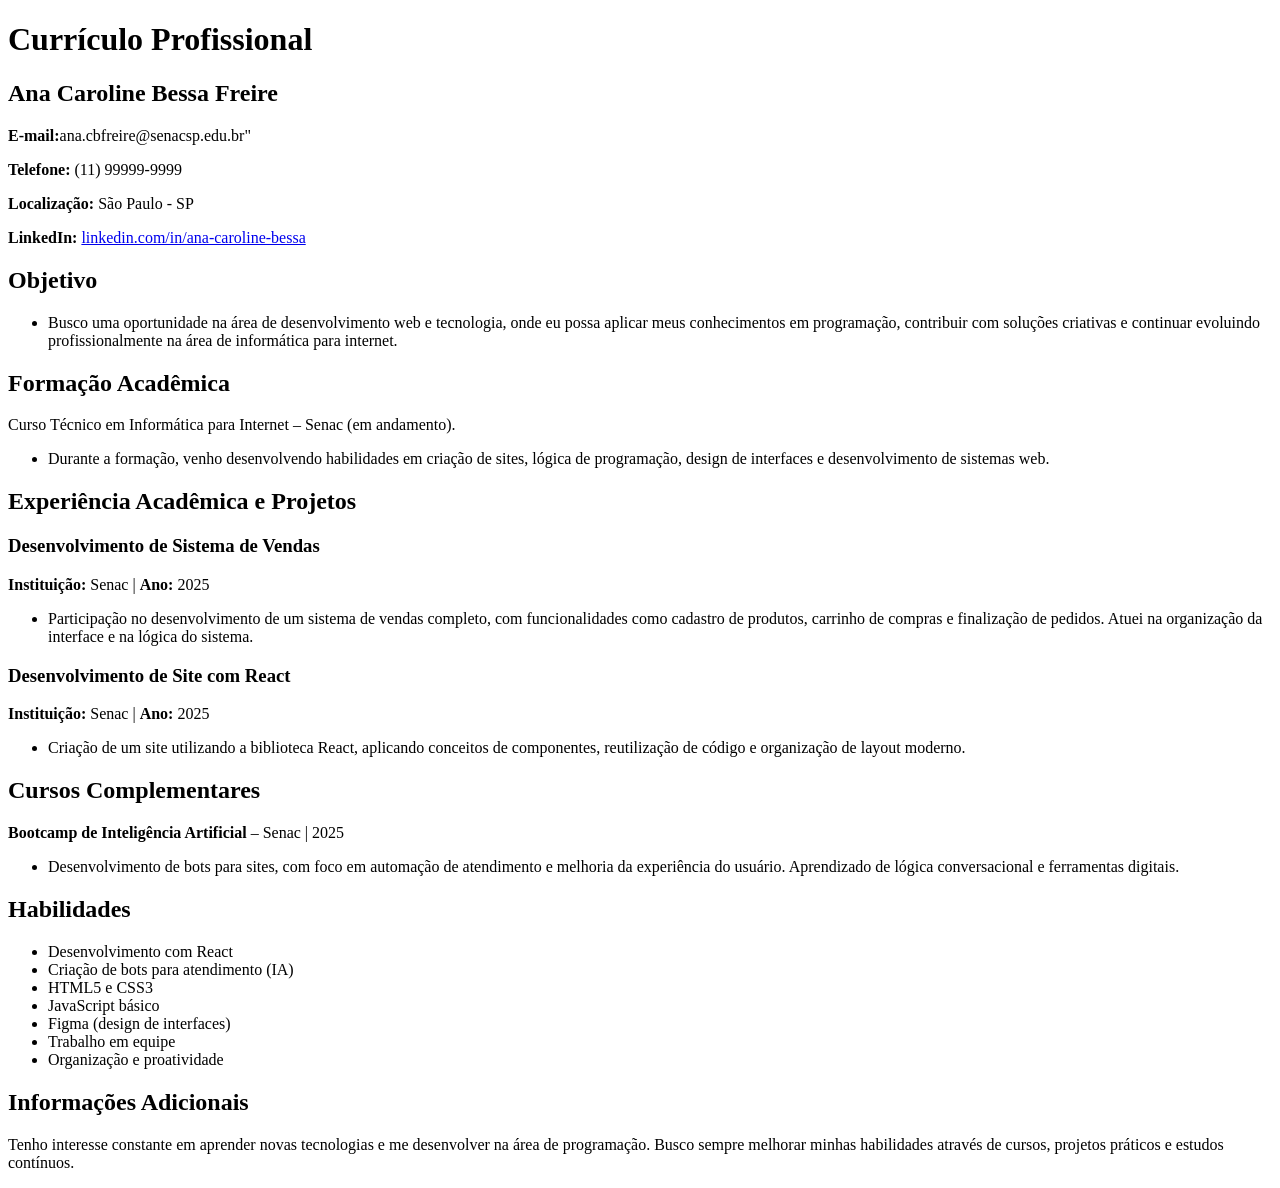
==== Aula01/exercicio/index.html @ 8f3e819b "upload do curriculo construido em html" ====
<!DOCTYPE html>
<html lang="pt-br">

<head>
    <meta charset="UTF-8">
    <meta name="viewport" content="width=device-width, initial-scale=1.0">
    <title>Currículo - Ana Caroline</title>
</head>

<body>

    <header>
        <h1>Currículo Profissional</h1>
    </header>

    <main>
        <section>
            <h2>Ana Caroline Bessa Freire</h2>
            <p><strong>E-mail:</strong>ana.cbfreire@senacsp.edu.br" </p>
            <p><strong>Telefone:</strong> (11) 99999-9999</p>
            <p><strong>Localização:</strong> São Paulo - SP</p>
            <p>
                <strong>LinkedIn:</strong>
                <a href="https://www.linkedin.com/in/ana-caroline-bessa-072845394/" target="_blank">
                    linkedin.com/in/ana-caroline-bessa
                </a>
            </p>
        </section>

        <section>
            <h2>Objetivo</h2>
            <p>
                <ul>
                    <li>Busco uma oportunidade na área de desenvolvimento web e tecnologia, onde eu possa aplicar
                        meus conhecimentos em programação, contribuir com soluções criativas e continuar evoluindo
                        profissionalmente na área de informática para internet.</li>
                </ul>

            </p>
        </section>

        <section>
            <h2>Formação Acadêmica</h2>
            <p>
                Curso Técnico em Informática para Internet – Senac (em andamento).
            </p>
            <p>
                <ul>
                    <li>Durante a formação, venho desenvolvendo habilidades em criação de sites, lógica de programação,
                        design de interfaces e desenvolvimento de sistemas web.</li>
                </ul>

            </p>
        </section>

        <section>
            <h2>Experiência Acadêmica e Projetos</h2>

            <article>
                <h3>Desenvolvimento de Sistema de Vendas</h3>
                <p><strong>Instituição:</strong> Senac | <strong>Ano:</strong> 2025</p>
                <p>
                    <ul>
                        <li>Participação no desenvolvimento de um sistema de vendas completo, com funcionalidades
                            como cadastro de produtos, carrinho de compras e finalização de pedidos.
                            Atuei na organização da interface e na lógica do sistema.</li>
                    </ul>

                </p>
            </article>

            <article>
                <h3>Desenvolvimento de Site com React</h3>
                <p><strong>Instituição:</strong> Senac | <strong>Ano:</strong> 2025</p>
                <p>
                    <ul>
                        <li>Criação de um site utilizando a biblioteca React, aplicando conceitos de componentes,
                            reutilização de código e organização de layout moderno.</li>
                    </ul>

                </p>
            </article>

        </section>

        <section>
            <h2>Cursos Complementares</h2>
            <p><strong>Bootcamp de Inteligência Artificial</strong> – Senac | 2025</p>
            <p>
                <ul>
                    <li>Desenvolvimento de bots para sites, com foco em automação de atendimento e melhoria da
                        experiência do usuário. Aprendizado de lógica conversacional e ferramentas digitais.</li>
                </ul>

            </p>
        </section>

        <section>
            <h2>Habilidades</h2>
            <ul>
                <li>Desenvolvimento com React</li>
                <li>Criação de bots para atendimento (IA)</li>
                <li>HTML5 e CSS3</li>
                <li>JavaScript básico</li>
                <li>Figma (design de interfaces)</li>
                <li>Trabalho em equipe</li>
                <li>Organização e proatividade</li>
            </ul>
        </section>

        <section>
            <h2>Informações Adicionais</h2>
            <p>
                Tenho interesse constante em aprender novas tecnologias e me desenvolver na área de programação.
                Busco sempre melhorar minhas habilidades através de cursos, projetos práticos e estudos contínuos.
            </p>
        </section>
    </main>

</body>

</html>
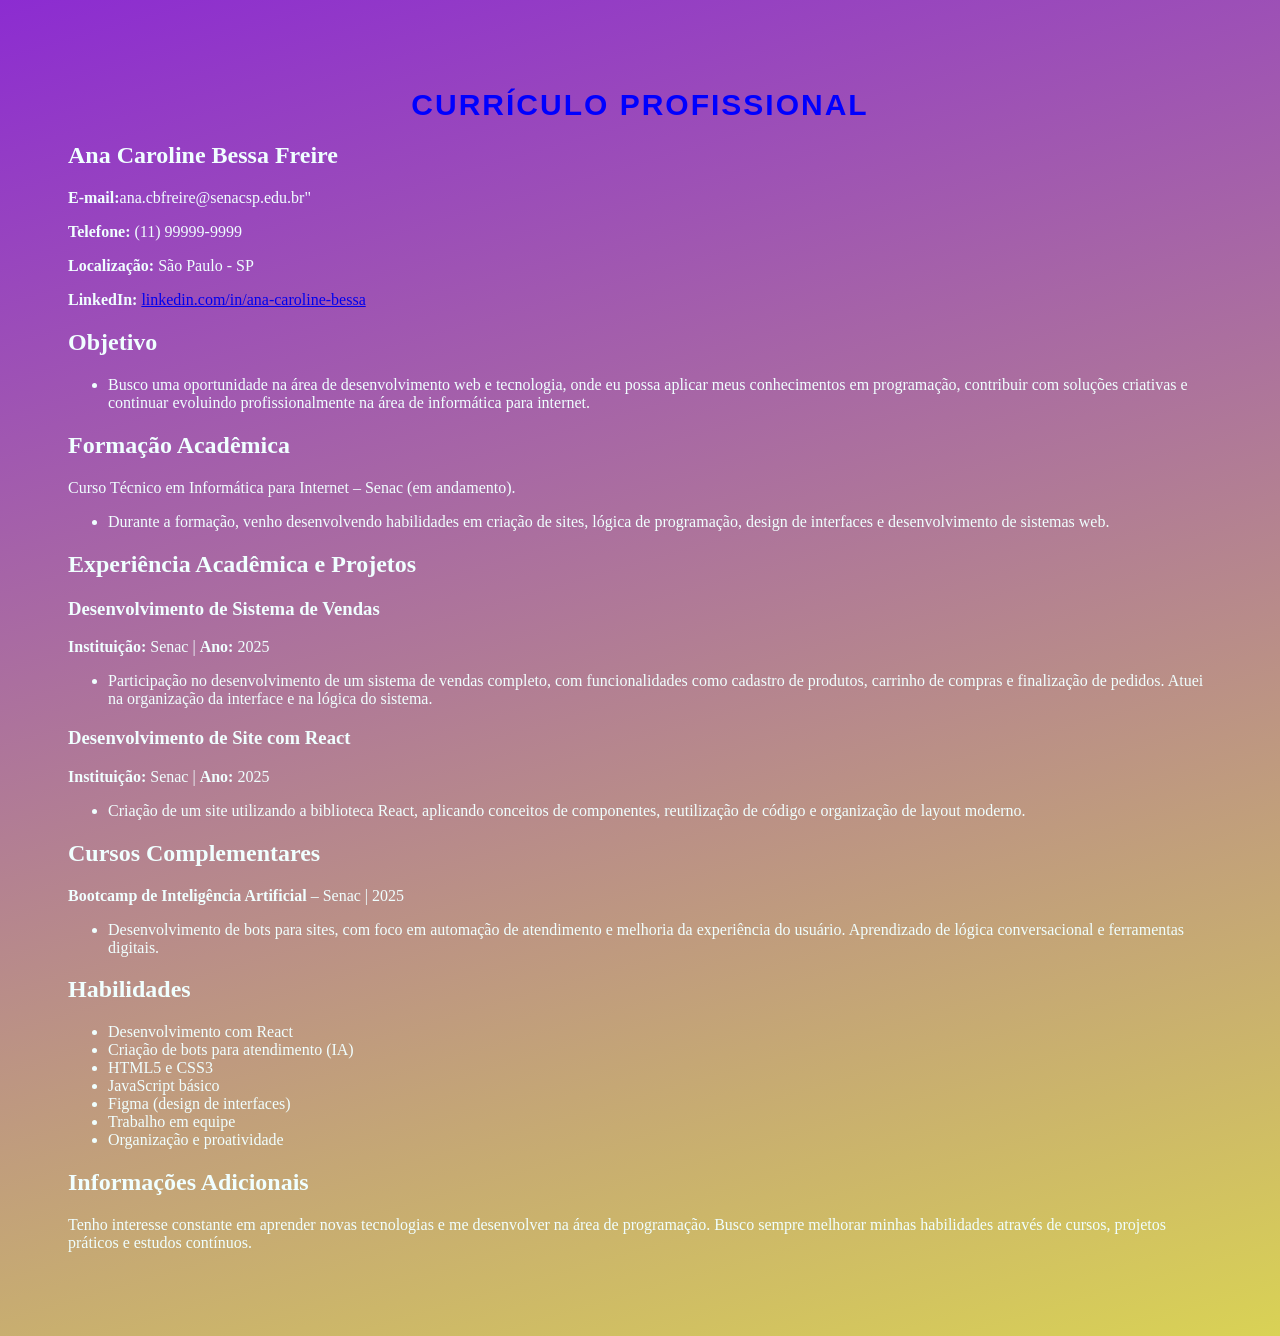
==== commit d7296f75: "insercao CSS" ====
--- a/Aula01/exercicio/index.html
+++ b/Aula01/exercicio/index.html
@@ -5,6 +5,29 @@
     <meta charset="UTF-8">
     <meta name="viewport" content="width=device-width, initial-scale=1.0">
     <title>Currículo - Ana Caroline</title>
+    <style>
+        body {
+            background: #8c2cd1;
+            background: linear-gradient(164deg, rgba(140, 44, 209, 1) 0%, rgba(217, 210, 85, 1) 100%);
+            color: azure;
+            padding: 60px;
+        }
+
+        h1 {
+            color: blue;
+            font-size: 30px;
+            font-family: "Arial";
+            letter-spacing: 2px;
+            font-weight: 900;
+            text-transform: uppercase;
+
+        }
+
+        header h1 {
+            text-align: center;
+
+        }
+    </style>
 </head>
 
 <body>
@@ -15,7 +38,8 @@
 
     <main>
         <section>
-            <h2>Ana Caroline Bessa Freire</h2>
+            <h2>
+                Ana Caroline Bessa Freire</h2>
             <p><strong>E-mail:</strong>ana.cbfreire@senacsp.edu.br" </p>
             <p><strong>Telefone:</strong> (11) 99999-9999</p>
             <p><strong>Localização:</strong> São Paulo - SP</p>
